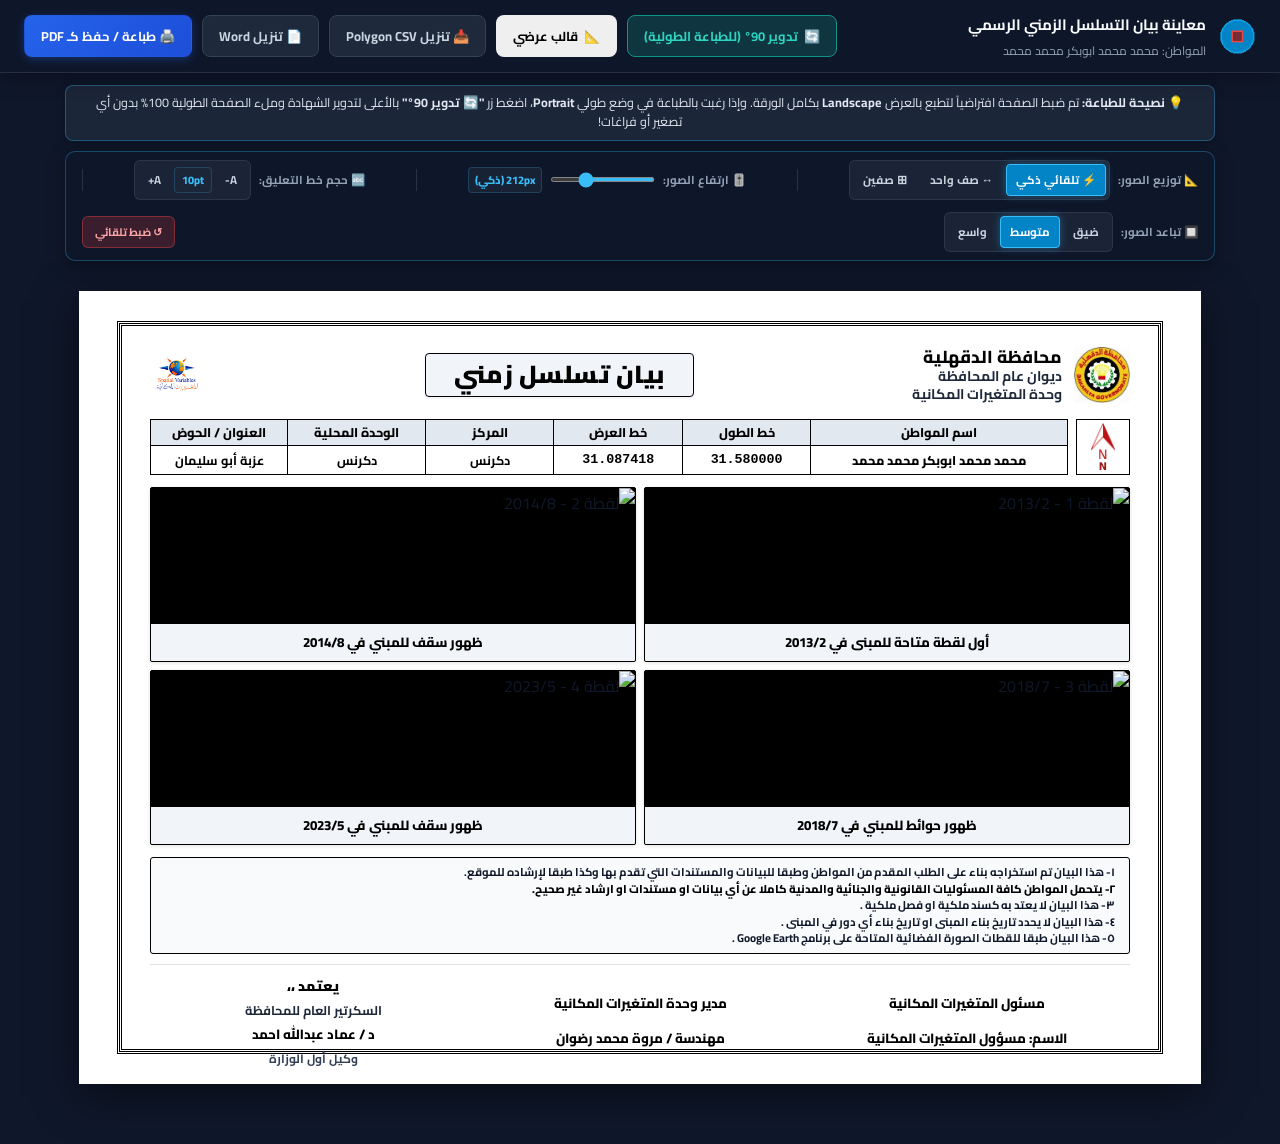
==== extension/preview/preview.html @ 95dfcfac "version 2 deployment" ====
<!DOCTYPE html>
<html lang="ar" dir="rtl">
<head>
  <meta charset="UTF-8">
  <meta name="viewport" content="width=device-width, initial-scale=1.0">
  <title>معاينة وطباعة بيان التسلسل الزمني - وحدة المتغيرات المكانية</title>
  <link rel="preconnect" href="https://fonts.googleapis.com">
  <link rel="preconnect" href="https://fonts.gstatic.com" crossorigin>
  <link href="https://fonts.googleapis.com/css2?family=Cairo:wght@400;600;700;800;900&display=swap" rel="stylesheet">
  <link rel="stylesheet" href="preview.css">
  
  <!-- Libraries for CSV & DOCX fallback -->
  <script src="../libs/docx.umd.js"></script>
  <script src="../libs/FileSaver.min.js"></script>
  <script src="../scripts/template_assets.js"></script>
  <script src="../scripts/geo_engine.js"></script>
  <script src="../scripts/docx_builder.js"></script>
</head>
<body class="preview-body">

  <!-- Floating Screen Toolbar (Hidden during print) -->
  <header class="preview-toolbar no-print">
    <div class="toolbar-brand">
      <img src="../icons/icon48.png" alt="Logo" class="toolbar-icon">
      <div class="toolbar-title-box">
        <h2>معاينة بيان التسلسل الزمني الرسمي</h2>
        <p id="citizen-name-badge">المواطن: جاري التحميل...</p>
      </div>
    </div>

    <div class="toolbar-actions">
      <!-- Rotate 90 deg for full portrait print -->
      <button id="btn-rotate-90" class="btn-tool btn-tool-accent" title="تدوير الورقة 90 درجة لملء الصفحة الطولية بالكامل A4">
        <span id="rotate-icon">🔄</span>
        <span id="rotate-label">تدوير 90° (للطباعة الطولية)</span>
      </button>

      <!-- Quick orientation toggle if needed -->
      <div class="toggle-orient-box">
        <button id="btn-toggle-orient" class="btn-tool" title="تبديل اتجاه القالب (عرضي / طولي)">
          <span id="orient-icon">📐</span>
          <span id="orient-label">قالب عرضي</span>
        </button>
      </div>

      <!-- Download CSV -->
      <button id="btn-download-csv" class="btn-tool btn-tool-secondary" title="تنزيل ملف الإحداثيات Polygon.csv">
        <span>📥 تنزيل Polygon CSV</span>
      </button>

      <!-- Download DOCX (bonus) -->
      <button id="btn-download-docx" class="btn-tool btn-tool-secondary" title="تحميل نسخة Word Docx">
        <span>📄 تنزيل Word</span>
      </button>

      <!-- Primary Print / Save as PDF Button -->
      <button id="btn-print-pdf" class="btn-tool btn-tool-primary" title="فتح نافذة الطباعة للحفظ كملف PDF رسمي">
        <span>🖨️ طباعة / حفظ كـ PDF</span>
      </button>
    </div>
  </header>

  <!-- Print Instruction Banner (Screen only) -->
  <div class="print-instruction-banner no-print">
    <span>💡 <strong>نصيحة للطباعة:</strong> تم ضبط الصفحة افتراضياً لتطبع بالعرض <strong>Landscape</strong> بكامل الورقة. وإذا رغبت بالطباعة في وضع طولي <strong>Portrait</strong>، اضغط زر <strong>"🔄 تدوير 90°"</strong> بالأعلى لتدوير الشهادة وملء الصفحة الطولية 100% بدون أي تصغير أو فراغات!</span>
  </div>

  <!-- Interactive Dynamic Tuning Bar (Screen only, hidden during print) -->
  <aside class="tuning-bar no-print" id="tuning-bar">
    <div class="tuning-section">
      <span class="tuning-title">📐 توزيع الصور:</span>
      <div class="tuning-btn-group">
        <button id="btn-layout-auto" class="btn-tune active" title="توزيع ذكي تلقائي حسب عدد الصور ومساحة الصفحة" type="button">⚡ تلقائي ذكي</button>
        <button id="btn-layout-1row" class="btn-tune" title="فرض الصور في صف أفقي واحد" type="button">↔️ صف واحد</button>
        <button id="btn-layout-2rows" class="btn-tune" title="توزيع الصور على صفين (2×2 أو 3×2)" type="button">⊞ صفين</button>
      </div>
    </div>

    <div class="tuning-divider"></div>

    <div class="tuning-section">
      <span class="tuning-title">🎚️ ارتفاع الصور:</span>
      <div class="tuning-slider-box">
        <input type="range" id="slider-card-height" min="100" max="260" step="5" value="160">
        <span id="label-card-height" class="tuning-val">160px</span>
      </div>
    </div>

    <div class="tuning-divider"></div>

    <div class="tuning-section">
      <span class="tuning-title">🔤 حجم خط التعليق:</span>
      <div class="tuning-btn-group">
        <button id="btn-font-down" class="btn-tune" title="تصغير خط التوصيف" type="button">A-</button>
        <span id="label-font-size" class="tuning-val">10pt</span>
        <button id="btn-font-up" class="btn-tune" title="تكبير خط التوصيف" type="button">A+</button>
      </div>
    </div>

    <div class="tuning-divider"></div>

    <div class="tuning-section">
      <span class="tuning-title">🔲 تباعد الصور:</span>
      <div class="tuning-btn-group">
        <button id="btn-gap-sm" class="btn-tune" title="تباعد ضيق (4px)" type="button">ضيق</button>
        <button id="btn-gap-md" class="btn-tune active" title="تباعد متوسط (8px)" type="button">متوسط</button>
        <button id="btn-gap-lg" class="btn-tune" title="تباعد واسع (12px)" type="button">واسع</button>
      </div>
    </div>

    <div class="tuning-actions">
      <button id="btn-reset-tuning" class="btn-tune-reset" title="إعادة الضبط للحسابات الجغرافية التلقائية" type="button">↺ ضبط تلقائي</button>
    </div>
  </aside>

  <!-- Sheet Container for Printable A4 Page -->
  <main class="preview-stage">
    <div id="print-sheet" class="a4-sheet landscape">
      <!-- Inner Double Border Frame -->
      <div class="sheet-frame">

        <!-- 1. Header (3 Columns: Right, Center, Left) -->
        <header class="cert-header">
          <!-- Right: Dakahlia Governorate Info & Logo -->
          <div class="header-col header-gov">
            <img id="img-dakahlia-logo" src="" alt="شعار محافظة الدقهلية" class="logo-dakahlia">
            <div class="gov-text">
              <p class="gov-line1">محافظة الدقهلية</p>
              <p class="gov-line2">ديوان عام المحافظة</p>
              <p class="gov-line3">وحدة المتغيرات المكانية</p>
            </div>
          </div>

          <!-- Center: Title Box -->
          <div class="header-col header-title">
            <div class="title-box">
              <h1>بيان تسلسل زمني</h1>
            </div>
          </div>

          <!-- Left: Spatial Variables Logo -->
          <div class="header-col header-spatial">
            <img id="img-spatial-logo" src="" alt="شعار المتغيرات المكانية" class="logo-spatial">
          </div>
        </header>

        <!-- 2. Citizen Survey Metadata Table & North Indicator (Directly above Satellite Images) -->
        <section class="cert-meta-section">
          <div class="meta-row-wrapper">
            <!-- North Arrow: Positioned on the right, directly above the earliest satellite image -->
            <div class="north-indicator-box" title="اتجاه الشمال الجغرافي للصور الفضائية">
              <img id="img-north-arrow" src="" alt="اتجاه الشمال N" class="img-north-arrow">
              <span class="north-caption">N</span>
            </div>

            <!-- Citizen Metadata Table -->
            <div class="table-meta-box">
              <table class="table-meta">
                <thead>
                  <tr>
                    <th style="width: 28%;">اسم المواطن</th>
                    <th style="width: 14%;">خط الطول</th>
                    <th style="width: 14%;">خط العرض</th>
                    <th style="width: 14%;">المركز</th>
                    <th style="width: 15%;">الوحدة المحلية</th>
                    <th style="width: 15%;">العنوان / الحوض</th>
                  </tr>
                </thead>
                <tbody>
                  <tr>
                    <td id="meta-name" class="td-bold" contenteditable="true" title="انقر لتعديل اسم المواطن مباشرة">—</td>
                    <td id="meta-lng" class="td-bold td-mono" contenteditable="true" title="انقر لتعديل خط الطول">—</td>
                    <td id="meta-lat" class="td-bold td-mono" contenteditable="true" title="انقر لتعديل خط العرض">—</td>
                    <td id="meta-center" contenteditable="true" title="انقر لتعديل المركز">—</td>
                    <td id="meta-village" contenteditable="true" title="انقر لتعديل الوحدة المحلية">—</td>
                    <td id="meta-address" contenteditable="true" title="انقر لتعديل العنوان / الحوض">—</td>
                  </tr>
                </tbody>
              </table>
            </div>
          </div>
        </section>

        <!-- 3. Satellite Images Gallery -->
        <section id="cert-gallery-section" class="cert-gallery-section">
          <!-- Dynamically populated from preview.js -->
        </section>

        <!-- 4. Official Legal Disclaimer Box -->
        <section class="cert-disclaimer-section">
          <div class="disclaimer-box">
            <p class="disclaimer-item">١- هذا البيان تم استخراجه بناء على الطلب المقدم من المواطن وطبقا للبيانات والمستندات التي تقدم بها وكذا طبقا لإرشاده للموقع.</p>
            <p class="disclaimer-item disclaimer-alert">٢- يتحمل المواطن كافة المسئوليات القانونية والجنائية والمدنية كاملا عن أي بيانات او مستندات او ارشاد غير صحيح.</p>
            <p class="disclaimer-item">٣- هذا البيان لا يعتد به كسند ملكية او فصل ملكية .</p>
            <p class="disclaimer-item">٤- هذا البيان لا يحدد تاريخ بناء المبنى او تاريخ بناء أي دور في المبنى .</p>
            <p class="disclaimer-item">٥- هذا البيان طبقا للقطات الصورة الفضائية المتاحة على برنامج Google Earth .</p>
          </div>
        </section>

        <!-- 5. Signatory Block (3 Columns) -->
        <footer class="cert-footer">
          <div class="sig-col sig-right">
            <p class="sig-title">مسئول المتغيرات المكانية</p>
            <p class="sig-space">&nbsp;</p>
            <p class="sig-name" id="sig-surveyor" contenteditable="true" title="انقر لتعديل الاسم">الاسم: ....................................</p>
          </div>

          <div class="sig-col sig-center">
            <p class="sig-title">مدير وحدة المتغيرات المكانية</p>
            <p class="sig-space">&nbsp;</p>
            <p class="sig-name" id="sig-director" contenteditable="true" title="انقر لتعديل الاسم">مهندسة / مروة محمد رضوان</p>
          </div>

          <div class="sig-col sig-left">
            <p class="sig-title sig-accent">يعتمد ،،</p>
            <p class="sig-subtitle">السكرتير العام للمحافظة</p>
            <p class="sig-name" id="sig-reviewer" contenteditable="true" title="انقر لتعديل الاسم">د / عماد عبدالله احمد</p>
            <p class="sig-rank">وكيل أول الوزارة</p>
          </div>
        </footer>

      </div> <!-- /sheet-frame -->
    </div> <!-- /a4-sheet -->
  </main>

  <script src="preview.js"></script>
</body>
</html>
---- extension/preview/preview.css ----
/* ==========================================================================
   Dakahlia Governorate Spatial Variables Certificate - Preview & Print CSS
   Strictly Single A4 Page (Landscape / Portrait)
   ========================================================================== */

:root {
  --primary-color: #0f172a;
  --accent-color: #2563eb;
  --border-dark: #000000;
  --border-light: #94a3b8;
  --bg-table-header: #e2e8f0;
  --bg-caption: #f1f5f9;
  --bg-disclaimer: #f8fafc;
  --font-main: 'Cairo', 'Arial', 'Tahoma', sans-serif;
}

* {
  box-sizing: border-box;
  margin: 0;
  padding: 0;
  -webkit-print-color-adjust: exact !important;
  print-color-adjust: exact !important;
}

body.preview-body {
  font-family: var(--font-main);
  background-color: #0f172a;
  color: #0f172a;
  min-height: 100vh;
  display: flex;
  flex-direction: column;
}

/* ==========================================================================
   1. FLOATING TOOLBAR (Screen Only - Hidden on Print)
   ========================================================================== */
.preview-toolbar {
  position: sticky;
  top: 0;
  left: 0;
  right: 0;
  z-index: 1000;
  background: rgba(15, 23, 42, 0.95);
  backdrop-filter: blur(12px);
  border-bottom: 1px solid rgba(255, 255, 255, 0.1);
  padding: 10px 24px;
  display: flex;
  align-items: center;
  justify-content: space-between;
  gap: 16px;
  box-shadow: 0 4px 20px rgba(0, 0, 0, 0.35);
}

.toolbar-brand {
  display: flex;
  align-items: center;
  gap: 12px;
}

.toolbar-icon {
  width: 38px;
  height: 38px;
}

.toolbar-title-box h2 {
  color: #f8fafc;
  font-size: 15px;
  font-weight: 700;
}

.toolbar-title-box p {
  color: #94a3b8;
  font-size: 12px;
}

.toolbar-actions {
  display: flex;
  align-items: center;
  gap: 10px;
}

.btn-tool {
  display: inline-flex;
  align-items: center;
  gap: 6px;
  padding: 8px 16px;
  border-radius: 8px;
  font-family: var(--font-main);
  font-size: 13px;
  font-weight: 700;
  cursor: pointer;
  transition: all 0.2s ease;
  border: 1px solid transparent;
}

.btn-tool-secondary {
  background: #1e293b;
  color: #cbd5e1;
  border-color: #334155;
}

.btn-tool-secondary:hover {
  background: #334155;
  color: #fff;
  border-color: #64748b;
}

.btn-tool-primary {
  background: linear-gradient(135deg, #2563eb, #1d4ed8);
  color: #ffffff;
  box-shadow: 0 2px 10px rgba(37, 99, 235, 0.35);
}

.btn-tool-primary:hover {
  background: linear-gradient(135deg, #1d4ed8, #1e40af);
  transform: translateY(-1px);
  box-shadow: 0 4px 14px rgba(37, 99, 235, 0.45);
}

.btn-tool-accent {
  background: rgba(13, 148, 136, 0.25);
  color: #2dd4bf;
  border-color: #0d9488;
}

.btn-tool-accent:hover {
  background: rgba(13, 148, 136, 0.45);
  color: #fff;
  border-color: #14b8a6;
}

.btn-tool-accent.active {
  background: linear-gradient(135deg, #0d9488, #0f766e);
  color: #ffffff;
  border-color: #2dd4bf;
  box-shadow: 0 0 12px rgba(45, 212, 191, 0.45);
}

.print-instruction-banner {
  width: 95%;
  max-width: 1150px;
  margin: 12px auto 0 auto;
  padding: 8px 16px;
  background: rgba(30, 41, 59, 0.9);
  border: 1px solid rgba(56, 189, 248, 0.35);
  border-radius: 8px;
  color: #e2e8f0;
  font-size: 12.5px;
  line-height: 1.5;
  text-align: center;
  box-shadow: 0 2px 10px rgba(0, 0, 0, 0.25);
}

/* Interactive Dynamic Tuning Toolbar */
.tuning-bar {
  width: 95%;
  max-width: 1150px;
  margin: 10px auto 0 auto;
  padding: 8px 16px;
  background: rgba(15, 23, 42, 0.92);
  backdrop-filter: blur(10px);
  border: 1px solid rgba(56, 189, 248, 0.3);
  border-radius: 10px;
  display: flex;
  align-items: center;
  justify-content: space-between;
  flex-wrap: wrap;
  gap: 12px;
  box-shadow: 0 4px 18px rgba(0, 0, 0, 0.35);
}

.tuning-section {
  display: flex;
  align-items: center;
  gap: 8px;
}

.tuning-title {
  font-size: 11.5px;
  font-weight: 700;
  color: #94a3b8;
  white-space: nowrap;
}

.tuning-btn-group {
  display: flex;
  align-items: center;
  gap: 3px;
  background: rgba(30, 41, 59, 0.8);
  padding: 3px;
  border-radius: 6px;
  border: 1px solid rgba(148, 163, 184, 0.15);
}

.btn-tune {
  background: transparent;
  border: 1px solid transparent;
  color: #cbd5e1;
  font-size: 11.5px;
  font-weight: 700;
  padding: 4px 9px;
  border-radius: 4px;
  cursor: pointer;
  transition: all 0.15s ease;
  font-family: inherit;
}

.btn-tune:hover {
  background: rgba(56, 189, 248, 0.15);
  color: #ffffff;
}

.btn-tune.active {
  background: #0284c7;
  color: #ffffff;
  border-color: #38bdf8;
  box-shadow: 0 0 8px rgba(56, 189, 248, 0.35);
}

.tuning-slider-box {
  display: flex;
  align-items: center;
  gap: 8px;
}

.tuning-slider-box input[type="range"] {
  width: 105px;
  height: 5px;
  cursor: pointer;
  accent-color: #38bdf8;
}

.tuning-val {
  font-size: 11px;
  font-weight: 800;
  color: #38bdf8;
  min-width: 38px;
  text-align: center;
  background: rgba(30, 41, 59, 0.7);
  padding: 2px 6px;
  border-radius: 4px;
  border: 1px solid rgba(56, 189, 248, 0.2);
}

.tuning-divider {
  width: 1px;
  height: 22px;
  background: rgba(148, 163, 184, 0.2);
}

.btn-tune-reset {
  background: rgba(239, 68, 68, 0.2);
  border: 1px solid rgba(239, 68, 68, 0.4);
  color: #fca5a5;
  font-size: 11px;
  font-weight: 700;
  padding: 5px 12px;
  border-radius: 6px;
  cursor: pointer;
  transition: all 0.15s ease;
  font-family: inherit;
}

.btn-tune-reset:hover {
  background: rgba(239, 68, 68, 0.4);
  color: #ffffff;
}

/* ==========================================================================
   2. STAGE & A4 SHEET CONTAINER
   ========================================================================== */
.preview-stage {
  flex: 1;
  padding: 30px 20px 60px;
  display: flex;
  justify-content: center;
  align-items: flex-start;
  overflow-x: auto;
}

/* Landscape: 297mm x 210mm */
.a4-sheet.landscape {
  width: 297mm;
  height: 210mm;
  max-height: 210mm;
  padding: 8mm 10mm;
  background: #ffffff;
  box-shadow: 0 10px 40px rgba(0, 0, 0, 0.5);
  position: relative;
  overflow: hidden;
}

/* Portrait: 210mm x 297mm */
.a4-sheet.portrait {
  width: 210mm;
  height: 297mm;
  max-height: 297mm;
  padding: 8mm 10mm;
  background: #ffffff;
  box-shadow: 0 10px 40px rgba(0, 0, 0, 0.5);
  position: relative;
  overflow: hidden;
}

/* Inner Double Border matching official certificate */
.sheet-frame {
  width: 100%;
  height: 100%;
  border: 3px double var(--border-dark);
  outline: 1px solid var(--border-dark);
  outline-offset: -5px;
  padding: 6mm 8mm;
  display: flex;
  flex-direction: column;
  justify-content: space-between;
}

/* ==========================================================================
   3. CERTIFICATE HEADER
   ========================================================================== */
.cert-header {
  display: flex;
  align-items: center;
  justify-content: space-between;
  gap: 16px;
  margin-bottom: 12px;
  padding-bottom: 4px;
}

.header-gov {
  flex: 0 0 auto;
  display: flex;
  align-items: center;
  gap: 12px;
}

.gov-text {
  text-align: right;
}

.gov-line1 {
  font-size: 13pt;
  font-weight: 800;
  color: #000;
  line-height: 1.25;
}

.gov-line2 {
  font-size: 10.5pt;
  font-weight: 700;
  color: #1e293b;
  line-height: 1.25;
}

.gov-line3 {
  font-size: 10.5pt;
  font-weight: 700;
  color: #1e293b;
  line-height: 1.25;
}

.logo-dakahlia {
  width: 56px;
  height: 56px;
  object-fit: contain;
}

.header-title {
  flex: 1;
  display: flex;
  justify-content: center;
  align-items: center;
  padding: 0 16px;
}

.header-title .title-box {
  background: var(--bg-caption);
  border: 1.5px solid var(--border-dark);
  border-radius: 4px;
  padding: 6px 28px;
  text-align: center;
  box-shadow: 0 1px 3px rgba(0,0,0,0.08);
  white-space: nowrap;
}

.title-box h1 {
  font-size: 18.5pt;
  font-weight: 900;
  color: #000;
  letter-spacing: 0.5px;
  margin: 0;
  line-height: 1.2;
}

.header-spatial {
  flex: 0 0 auto;
  display: flex;
  align-items: center;
  justify-content: flex-end;
}

.logo-spatial {
  width: 56px;
  height: 56px;
  object-fit: contain;
}

/* ==========================================================================
   4. CITIZEN SURVEY METADATA TABLE & NORTH ARROW
   ========================================================================== */
.cert-meta-section {
  width: 100%;
  margin-bottom: 10px;
}

.meta-row-wrapper {
  width: 100%;
  display: flex;
  align-items: stretch;
  gap: 8px;
}

/* North Direction Indicator: directly adjacent and above satellite images */
.north-indicator-box {
  flex: 0 0 54px;
  display: flex;
  flex-direction: column;
  align-items: center;
  justify-content: center;
  background: #ffffff;
  border: 1px solid var(--border-dark);
  padding: 3px 6px;
}

.img-north-arrow {
  width: 26px;
  height: 36px;
  object-fit: contain;
}

.north-caption {
  font-size: 8.5pt;
  font-weight: 800;
  color: #991b1b;
  line-height: 1;
  margin-top: 1px;
}

.table-meta-box {
  flex: 1;
}

.table-meta {
  width: 100%;
  height: 100%;
  border-collapse: collapse;
  table-layout: fixed;
  border: 1px solid var(--border-dark);
}

.table-meta th,
.table-meta td {
  border: 1px solid var(--border-dark);
  text-align: center;
  padding: 5px 6px;
  font-size: 9.5pt;
  line-height: 1.2;
}

.table-meta thead th {
  background-color: var(--bg-table-header);
  font-weight: 800;
  color: #000;
}

.table-meta tbody td {
  font-weight: 700;
  color: #000;
  background-color: #fff;
}

.td-bold {
  font-weight: 800 !important;
}

.td-mono {
  font-family: 'Consolas', 'Courier New', monospace;
  font-size: 10pt !important;
  direction: ltr;
}

/* ==========================================================================
   5. SATELLITE IMAGES GALLERY
   ========================================================================== */
.cert-gallery-section {
  width: 100%;
  flex: 1;
  display: flex;
  align-items: center;
  justify-content: center;
  margin-bottom: 10px;
  padding: 2px 0;
}

/* Gallery Rules with Dynamic User Variables */
:root {
  --gallery-gap: 8px;
  --gallery-card-height: auto;
  --caption-font-size: 10pt;
}

.gallery-row {
  width: 100%;
  display: flex;
  flex-direction: row; /* Right to left in RTL */
  align-items: stretch;
  justify-content: space-between;
  gap: var(--gallery-gap, 8px) !important;
  height: 100%;
}

.shot-card {
  display: flex;
  flex-direction: column;
  border: 1.5px solid var(--border-dark);
  border-radius: 2px;
  overflow: hidden;
  background: #000;
  box-shadow: 0 1px 4px rgba(0,0,0,0.12);
  min-height: 0;
  transition: height 0.15s ease, font-size 0.15s ease;
}

.shot-img-box {
  flex: 1;
  min-height: 0;
  display: flex;
  align-items: center;
  justify-content: center;
  background: #000;
  overflow: hidden;
}

.shot-img-box img {
  width: 100%;
  height: 100%;
  object-fit: cover;
  display: block;
}

.shot-caption-box {
  background-color: var(--bg-caption);
  border-top: 1.5px solid var(--border-dark);
  padding: 5px 8px;
  text-align: center;
  min-height: 38px;
  display: flex;
  align-items: center;
  justify-content: center;
}

.shot-caption-text {
  font-size: var(--caption-font-size, 10pt) !important;
  font-weight: 800;
  color: #000;
  white-space: normal !important;
  overflow: visible !important;
  text-overflow: clip !important;
  line-height: 1.35;
  word-break: break-word;
  width: 100%;
  margin: 0;
  outline: none;
}

.shot-caption-text[contenteditable="true"]:hover {
  background: rgba(56, 189, 248, 0.15);
  cursor: text;
  border-radius: 2px;
}

/* 2x2 Grid for 4 images (2 on top, 2 on bottom) */
.gallery-grid-4 {
  width: 100%;
  height: 100%;
  flex: 1;
  display: grid;
  grid-template-columns: repeat(2, 1fr);
  grid-template-rows: repeat(2, 1fr);
  gap: var(--gallery-gap, 8px) !important;
}

.gallery-grid-4 .shot-card {
  height: var(--gallery-card-height, 100%);
  min-height: 100px;
  max-height: 175px;
}

/* 2x3 Grid for 6 images (3 columns x 2 rows) */
.gallery-grid-6 {
  width: 100%;
  height: 100%;
  flex: 1;
  display: grid;
  grid-template-columns: repeat(3, 1fr);
  grid-template-rows: repeat(2, 1fr);
  gap: var(--gallery-gap, 6px) !important;
}

.gallery-grid-6 .shot-card {
  height: var(--gallery-card-height, 100%);
  min-height: 95px;
  max-height: 155px;
}

/* 5 Images on 2 Rows (3 on top, 2 on bottom) */
.gallery-grid-5-2rows {
  width: 100%;
  height: 100%;
  flex: 1;
  display: flex;
  flex-direction: column;
  gap: var(--gallery-gap, 8px) !important;
}

.gallery-grid-5-2rows .grid-row-top {
  display: grid;
  grid-template-columns: repeat(3, 1fr);
  gap: var(--gallery-gap, 8px) !important;
  flex: 1;
}

.gallery-grid-5-2rows .grid-row-bottom {
  display: grid;
  grid-template-columns: repeat(2, 1fr);
  gap: var(--gallery-gap, 8px) !important;
  width: 70%;
  margin: 0 auto;
  flex: 1;
}

/* Dynamic Widths and Heights for Horizontal Row */
.count-2 .shot-card { width: 49.3%; height: var(--gallery-card-height, 235px); }
.count-3 .shot-card { width: 32.5%; height: var(--gallery-card-height, 215px); }
.count-4 .shot-card { width: 23.8%; height: var(--gallery-card-height, 195px); }
.count-5 .shot-card { width: 19.3%; height: var(--gallery-card-height, 185px); }
.count-6 .shot-card { width: 15.8%; height: var(--gallery-card-height, 165px); }

/* ==========================================================================
   6. OFFICIAL LEGAL DISCLAIMER BOX
   ========================================================================== */
.cert-disclaimer-section {
  width: 100%;
  margin-bottom: 10px;
}

.disclaimer-box {
  background-color: var(--bg-disclaimer);
  border: 1px solid var(--border-dark);
  border-radius: 3px;
  padding: 6px 14px;
  text-align: right;
}

.disclaimer-item {
  font-size: 8.5pt;
  font-weight: 700;
  color: #0f172a;
  line-height: 1.45;
  text-align: right;
  direction: rtl;
}

.disclaimer-alert {
  font-weight: 800;
  color: #000;
}

/* ==========================================================================
   7. SIGNATORY BLOCK
   ========================================================================== */
.cert-footer {
  width: 100%;
  display: grid;
  grid-template-columns: repeat(3, 1fr);
  align-items: center;
  padding-top: 8px;
  border-top: 1px solid rgba(0, 0, 0, 0.12);
}

.sig-col {
  text-align: center;
}

.sig-title {
  font-size: 10pt;
  font-weight: 800;
  color: #000;
}

.sig-accent {
  font-size: 10.5pt;
  font-weight: 900;
}

.sig-subtitle {
  font-size: 9.5pt;
  font-weight: 700;
  color: #1e293b;
}

.sig-space {
  height: 10px;
}

.sig-name {
  font-size: 10pt;
  font-weight: 800;
  color: #000;
}

.sig-rank {
  font-size: 9pt;
  font-weight: 700;
  color: #334155;
}

/* ==========================================================================
   8. PRINT RULES (@media print) & ROTATION SUPPORT
   ========================================================================== */
@media print {
  .no-print {
    display: none !important;
  }

  html, body.preview-body {
    background: #ffffff !important;
    padding: 0 !important;
    margin: 0 !important;
    -webkit-print-color-adjust: exact !important;
    print-color-adjust: exact !important;
  }

  .preview-stage {
    padding: 0 !important;
    margin: 0 !important;
    display: block !important;
  }

  .a4-sheet {
    box-shadow: none !important;
    margin: 0 !important;
    page-break-after: avoid !important;
    page-break-inside: avoid !important;
  }

  .a4-sheet.landscape {
    width: 297mm !important;
    height: 210mm !important;
    max-height: 210mm !important;
    padding: 6mm 8mm !important;
  }

  .a4-sheet.portrait {
    width: 210mm !important;
    height: 297mm !important;
    max-height: 297mm !important;
    padding: 6mm 8mm !important;
  }

  .sheet-frame {
    height: 100% !important;
  }

  /* 90-Degree Rotation for Edge-to-Edge Portrait Printing */
  body.mode-rotate-90 {
    width: 210mm !important;
    height: 297mm !important;
    overflow: hidden !important;
  }

  body.mode-rotate-90 .preview-stage {
    width: 210mm !important;
    height: 297mm !important;
    padding: 0 !important;
    margin: 0 !important;
    position: relative !important;
  }

  body.mode-rotate-90 .a4-sheet.landscape {
    width: 297mm !important;
    height: 210mm !important;
    position: absolute !important;
    top: 0 !important;
    left: 0 !important;
    transform-origin: top left !important;
    transform: rotate(90deg) translateY(-210mm) !important;
    margin: 0 !important;
  }
}

/* Screen Mode for 90-Degree Rotation */
body.mode-rotate-90 .preview-stage {
  min-height: 320mm;
  padding: 50px 20px 80px;
  display: flex;
  justify-content: center;
  align-items: center;
}

body.mode-rotate-90 .a4-sheet.landscape {
  transform-origin: center center;
  transform: rotate(90deg);
  box-shadow: 0 12px 40px rgba(0, 0, 0, 0.55);
}

/* Default Page Orientation for Chrome Print (Standard Landscape) */
@page {
  size: A4 landscape;
  margin: 0;
}
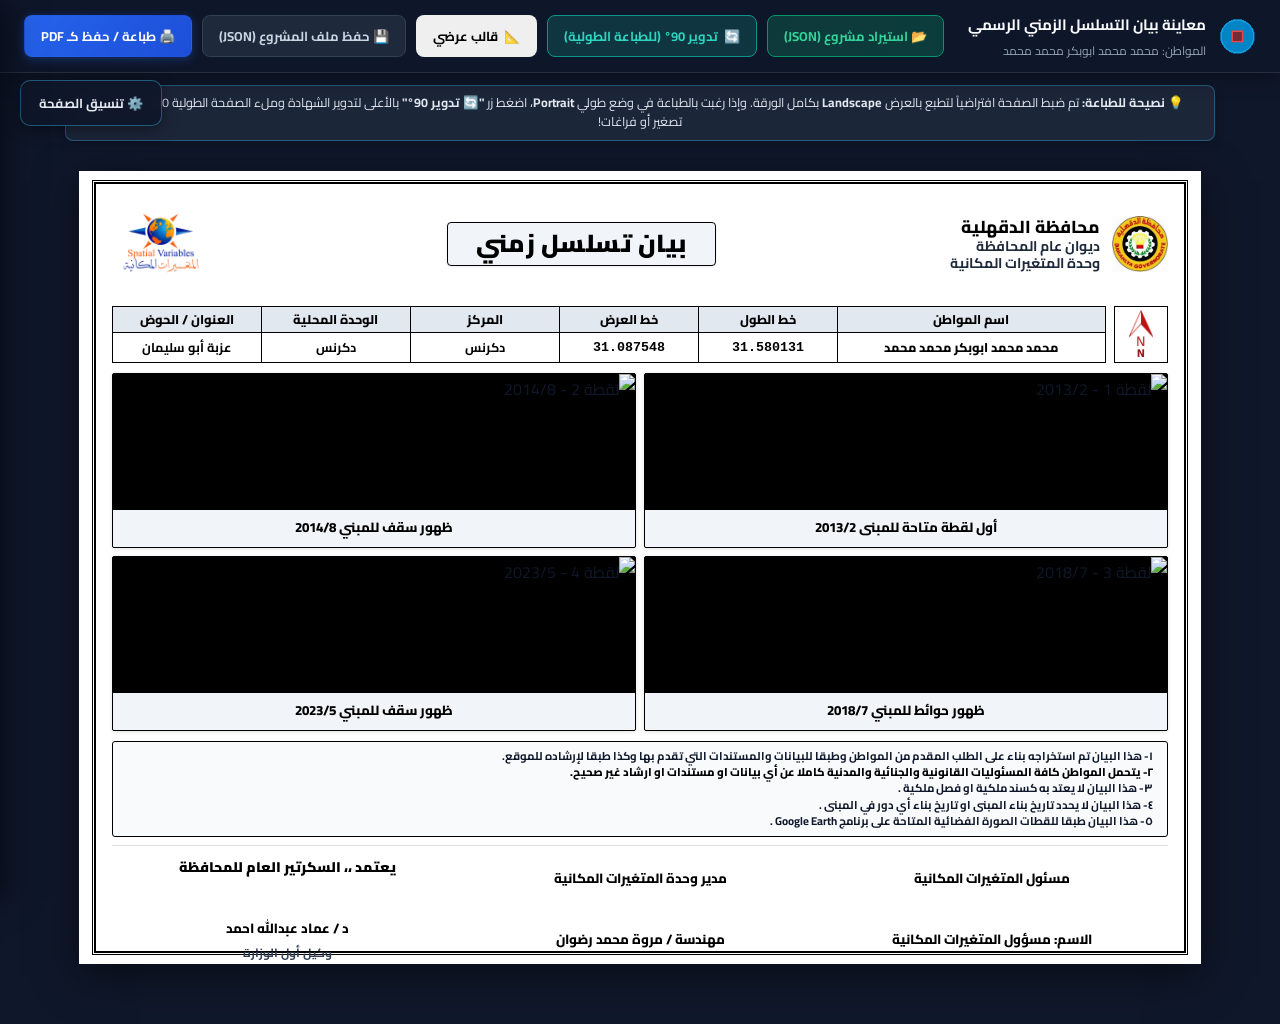
==== commit c21d6b74: "V3 done" ====
--- a/extension/preview/preview.html
+++ b/extension/preview/preview.html
@@ -9,7 +9,9 @@
   <link href="https://fonts.googleapis.com/css2?family=Cairo:wght@400;600;700;800;900&display=swap" rel="stylesheet">
   <link rel="stylesheet" href="preview.css">
   
-  <!-- Libraries for CSV & DOCX fallback -->
+  <!-- Libraries for CSV, DOCX & PDF import/export -->
+  <script src="../libs/jszip.min.js"></script>
+  <script src="../libs/pdf.min.js"></script>
   <script src="../libs/docx.umd.js"></script>
   <script src="../libs/FileSaver.min.js"></script>
   <script src="../scripts/template_assets.js"></script>
@@ -29,6 +31,12 @@
     </div>
 
     <div class="toolbar-actions">
+      <!-- Import Previous Project / Certificate (JSON / DOCX / PDF) -->
+      <button id="btn-import-cert" class="btn-tool btn-tool-import" title="استيراد ملف مشروع سابق (JSON) بكافة بياناته وصوره للتعديل الفوري">
+        <span>📂 استيراد مشروع (JSON)</span>
+      </button>
+      <input type="file" id="input-import-cert" accept=".json,.certi,.docx,.pdf" style="display: none;">
+
       <!-- Rotate 90 deg for full portrait print -->
       <button id="btn-rotate-90" class="btn-tool btn-tool-accent" title="تدوير الورقة 90 درجة لملء الصفحة الطولية بالكامل A4">
         <span id="rotate-icon">🔄</span>
@@ -43,14 +51,9 @@
         </button>
       </div>
 
-      <!-- Download CSV -->
-      <button id="btn-download-csv" class="btn-tool btn-tool-secondary" title="تنزيل ملف الإحداثيات Polygon.csv">
-        <span>📥 تنزيل Polygon CSV</span>
-      </button>
-
-      <!-- Download DOCX (bonus) -->
-      <button id="btn-download-docx" class="btn-tool btn-tool-secondary" title="تحميل نسخة Word Docx">
-        <span>📄 تنزيل Word</span>
+      <!-- Save Project File (JSON) -->
+      <button id="btn-save-cert-draft" class="btn-tool btn-tool-secondary" title="حفظ وتنزيل كامل بيانات المشروع والصور كملف JSON باسم المواطن والمركز">
+        <span>💾 حفظ ملف المشروع (JSON)</span>
       </button>
 
       <!-- Primary Print / Save as PDF Button -->
@@ -65,53 +68,139 @@
     <span>💡 <strong>نصيحة للطباعة:</strong> تم ضبط الصفحة افتراضياً لتطبع بالعرض <strong>Landscape</strong> بكامل الورقة. وإذا رغبت بالطباعة في وضع طولي <strong>Portrait</strong>، اضغط زر <strong>"🔄 تدوير 90°"</strong> بالأعلى لتدوير الشهادة وملء الصفحة الطولية 100% بدون أي تصغير أو فراغات!</span>
   </div>
 
-  <!-- Interactive Dynamic Tuning Bar (Screen only, hidden during print) -->
-  <aside class="tuning-bar no-print" id="tuning-bar">
-    <div class="tuning-section">
-      <span class="tuning-title">📐 توزيع الصور:</span>
-      <div class="tuning-btn-group">
-        <button id="btn-layout-auto" class="btn-tune active" title="توزيع ذكي تلقائي حسب عدد الصور ومساحة الصفحة" type="button">⚡ تلقائي ذكي</button>
-        <button id="btn-layout-1row" class="btn-tune" title="فرض الصور في صف أفقي واحد" type="button">↔️ صف واحد</button>
-        <button id="btn-layout-2rows" class="btn-tune" title="توزيع الصور على صفين (2×2 أو 3×2)" type="button">⊞ صفين</button>
-      </div>
-    </div>
-
-    <div class="tuning-divider"></div>
-
-    <div class="tuning-section">
-      <span class="tuning-title">🎚️ ارتفاع الصور:</span>
-      <div class="tuning-slider-box">
-        <input type="range" id="slider-card-height" min="100" max="260" step="5" value="160">
-        <span id="label-card-height" class="tuning-val">160px</span>
-      </div>
-    </div>
-
-    <div class="tuning-divider"></div>
-
-    <div class="tuning-section">
-      <span class="tuning-title">🔤 حجم خط التعليق:</span>
-      <div class="tuning-btn-group">
-        <button id="btn-font-down" class="btn-tune" title="تصغير خط التوصيف" type="button">A-</button>
-        <span id="label-font-size" class="tuning-val">10pt</span>
-        <button id="btn-font-up" class="btn-tune" title="تكبير خط التوصيف" type="button">A+</button>
-      </div>
-    </div>
-
-    <div class="tuning-divider"></div>
-
-    <div class="tuning-section">
-      <span class="tuning-title">🔲 تباعد الصور:</span>
-      <div class="tuning-btn-group">
-        <button id="btn-gap-sm" class="btn-tune" title="تباعد ضيق (4px)" type="button">ضيق</button>
-        <button id="btn-gap-md" class="btn-tune active" title="تباعد متوسط (8px)" type="button">متوسط</button>
-        <button id="btn-gap-lg" class="btn-tune" title="تباعد واسع (12px)" type="button">واسع</button>
-      </div>
-    </div>
-
-    <div class="tuning-actions">
-      <button id="btn-reset-tuning" class="btn-tune-reset" title="إعادة الضبط للحسابات الجغرافية التلقائية" type="button">↺ ضبط تلقائي</button>
+  <!-- Layout Editor Toggle Button (floating, hidden during print) -->
+  <button id="btn-toggle-editor" class="editor-toggle-btn no-print" title="فتح/إغلاق لوحة تنسيق الصفحة">
+    ⚙️ تنسيق الصفحة
+  </button>
+
+  <!-- Layout Editor Side Drawer (hidden during print) -->
+  <aside id="layout-editor" class="layout-editor no-print">
+    <div class="editor-header">
+      <h3>⚙️ تنسيق الصفحة</h3>
+      <button id="btn-close-editor" class="editor-close-btn" title="إغلاق" type="button">✕</button>
+    </div>
+
+    <!-- Section 1: Image Grid Layout -->
+    <div class="editor-section">
+      <h4 class="editor-section-title">📐 شبكة الصور</h4>
+      <div class="grid-layout-options" id="grid-layout-options">
+        <button class="grid-opt active" data-layout="auto" title="توزيع ذكي تلقائي" type="button">
+          <span class="grid-icon">⚡</span><span>تلقائي</span>
+        </button>
+        <button class="grid-opt" data-layout="1row" title="صف واحد" type="button">
+          <span class="grid-icon">▬</span><span>صف واحد</span>
+        </button>
+        <button class="grid-opt" data-layout="2rows" title="صفين" type="button">
+          <span class="grid-icon">⊞</span><span>صفين</span>
+        </button>
+      </div>
+    </div>
+
+    <!-- Section 2: Section Sizes & Spacing -->
+    <div class="editor-section">
+      <h4 class="editor-section-title">📏 أحجام ومسافات الأقسام</h4>
+
+      <div class="editor-control">
+        <label>ارتفاع الصور</label>
+        <div class="slider-row">
+          <input type="range" id="ed-img-height" min="50" max="450" step="5" value="160">
+          <span id="ed-img-height-val" class="slider-val">160px</span>
+        </div>
+      </div>
+
+      <div class="editor-control">
+        <label>المسافات بين الأقسام</label>
+        <div class="slider-row">
+          <input type="range" id="ed-section-spacing" min="0" max="35" step="1" value="8">
+          <span id="ed-section-spacing-val" class="slider-val">8px</span>
+        </div>
+      </div>
+
+      <div class="editor-control">
+        <label>المسافات بين الصور</label>
+        <div class="slider-row">
+          <input type="range" id="ed-section-gap" min="0" max="40" step="1" value="8">
+          <span id="ed-section-gap-val" class="slider-val">8px</span>
+        </div>
+      </div>
+
+      <div class="editor-control">
+        <label>حجم خط التعليق</label>
+        <div class="slider-row">
+          <input type="range" id="ed-caption-font" min="7" max="16" step="0.5" value="10">
+          <span id="ed-caption-font-val" class="slider-val">10pt</span>
+        </div>
+      </div>
+    </div>
+
+    <!-- Section 3: Logo Sizes -->
+    <div class="editor-section">
+      <h4 class="editor-section-title">🏛️ حجم اللوجوهات</h4>
+
+      <div class="editor-control">
+        <label>لوجو المتغيرات (يسار)</label>
+        <div class="slider-row">
+          <input type="range" id="ed-logo-spatial" min="40" max="115" step="2" value="100">
+          <span id="ed-logo-spatial-val" class="slider-val">100px</span>
+        </div>
+      </div>
+
+      <div class="editor-control">
+        <label>شعار المحافظة (يمين)</label>
+        <div class="slider-row">
+          <input type="range" id="ed-logo-gov" min="40" max="130" step="2" value="56">
+          <span id="ed-logo-gov-val" class="slider-val">56px</span>
+        </div>
+      </div>
+    </div>
+
+    <!-- Section 4: Image Fit -->
+    <div class="editor-section">
+      <h4 class="editor-section-title">🖼️ احتواء الصورة</h4>
+      <div class="fit-toggle-group" id="fit-toggle-group">
+        <button class="fit-opt" data-fit="contain" title="الصورة كاملة بدون قص" type="button">Contain</button>
+        <button class="fit-opt active" data-fit="cover" title="ملء البرواز بالكامل" type="button">Cover</button>
+      </div>
+    </div>
+
+    <!-- Section 5: Fit to Page -->
+    <div class="editor-section">
+      <button id="btn-fit-page" class="editor-action-btn" title="ضبط تلقائي لملاءمة A4 بالضبط" type="button">
+        🎯 ملاءمة تلقائية للصفحة
+      </button>
+    </div>
+
+    <!-- Actions -->
+    <div class="editor-actions">
+      <button id="btn-save-preset" class="editor-save-btn" title="حفظ التنسيق الحالي كقالب افتراضي" type="button">
+        ⭐ حفظ كقالب افتراضي
+      </button>
+      <button id="btn-reset-layout" class="editor-reset-btn" title="إعادة الضبط للقيم الأصلية" type="button">
+        ↺ إعادة الضبط
+      </button>
     </div>
   </aside>
+
+  <!-- Floating Text Formatting Toolbar (Screen only - Hidden on Print) -->
+  <div id="text-format-toolbar" class="text-format-toolbar no-print" style="display: none;">
+    <div class="text-toolbar-inner">
+      <span class="tb-title">تنسيق الخط:</span>
+      <button type="button" id="btn-text-size-inc" class="btn-tb" title="تكبير الخط (+)">
+        <span>A+</span>
+      </button>
+      <button type="button" id="btn-text-size-dec" class="btn-tb" title="تصغير الخط (-)">
+        <span>A-</span>
+      </button>
+      <span id="text-size-badge" class="tb-badge">10pt</span>
+      <div class="tb-sep"></div>
+      <button type="button" id="btn-text-bold" class="btn-tb" title="تغميق الخط (Bold)">
+        <strong>B</strong>
+      </button>
+      <button type="button" id="btn-text-reset" class="btn-tb btn-tb-reset" title="استعادة الخط الافتراضي">
+        <span>↺</span>
+      </button>
+    </div>
+  </div>
 
   <!-- Sheet Container for Printable A4 Page -->
   <main class="preview-stage">
@@ -125,16 +214,16 @@
           <div class="header-col header-gov">
             <img id="img-dakahlia-logo" src="" alt="شعار محافظة الدقهلية" class="logo-dakahlia">
             <div class="gov-text">
-              <p class="gov-line1">محافظة الدقهلية</p>
-              <p class="gov-line2">ديوان عام المحافظة</p>
-              <p class="gov-line3">وحدة المتغيرات المكانية</p>
+              <p class="gov-line1" contenteditable="true" title="انقر لتعديل النص">محافظة الدقهلية</p>
+              <p class="gov-line2" contenteditable="true" title="انقر لتعديل النص">ديوان عام المحافظة</p>
+              <p class="gov-line3" contenteditable="true" title="انقر لتعديل النص">وحدة المتغيرات المكانية</p>
             </div>
           </div>
 
           <!-- Center: Title Box -->
           <div class="header-col header-title">
             <div class="title-box">
-              <h1>بيان تسلسل زمني</h1>
+              <h1 contenteditable="true" title="انقر لتعديل العنوان">بيان تسلسل زمني</h1>
             </div>
           </div>
 
@@ -158,12 +247,12 @@
               <table class="table-meta">
                 <thead>
                   <tr>
-                    <th style="width: 28%;">اسم المواطن</th>
-                    <th style="width: 14%;">خط الطول</th>
-                    <th style="width: 14%;">خط العرض</th>
-                    <th style="width: 14%;">المركز</th>
-                    <th style="width: 15%;">الوحدة المحلية</th>
-                    <th style="width: 15%;">العنوان / الحوض</th>
+                    <th style="width: 27%;" contenteditable="true" title="انقر لتعديل اسم العمود">اسم المواطن</th>
+                    <th style="width: 14%;" contenteditable="true" title="انقر لتعديل اسم العمود">خط الطول</th>
+                    <th style="width: 14%;" contenteditable="true" title="انقر لتعديل اسم العمود">خط العرض</th>
+                    <th style="width: 15%;" contenteditable="true" title="انقر لتعديل اسم العمود">المركز</th>
+                    <th style="width: 15%;" contenteditable="true" title="انقر لتعديل اسم العمود">الوحدة المحلية</th>
+                    <th style="width: 15%;" contenteditable="true" title="انقر لتعديل اسم العمود">العنوان / الحوض</th>
                   </tr>
                 </thead>
                 <tbody>
@@ -189,33 +278,33 @@
         <!-- 4. Official Legal Disclaimer Box -->
         <section class="cert-disclaimer-section">
           <div class="disclaimer-box">
-            <p class="disclaimer-item">١- هذا البيان تم استخراجه بناء على الطلب المقدم من المواطن وطبقا للبيانات والمستندات التي تقدم بها وكذا طبقا لإرشاده للموقع.</p>
-            <p class="disclaimer-item disclaimer-alert">٢- يتحمل المواطن كافة المسئوليات القانونية والجنائية والمدنية كاملا عن أي بيانات او مستندات او ارشاد غير صحيح.</p>
-            <p class="disclaimer-item">٣- هذا البيان لا يعتد به كسند ملكية او فصل ملكية .</p>
-            <p class="disclaimer-item">٤- هذا البيان لا يحدد تاريخ بناء المبنى او تاريخ بناء أي دور في المبنى .</p>
-            <p class="disclaimer-item">٥- هذا البيان طبقا للقطات الصورة الفضائية المتاحة على برنامج Google Earth .</p>
+            <p class="disclaimer-item" contenteditable="true" title="انقر لتعديل بند الإقرار">١- هذا البيان تم استخراجه بناء على الطلب المقدم من المواطن وطبقا للبيانات والمستندات التي تقدم بها وكذا طبقا لإرشاده للموقع.</p>
+            <p class="disclaimer-item disclaimer-alert" contenteditable="true" title="انقر لتعديل بند الإقرار">٢- يتحمل المواطن كافة المسئوليات القانونية والجنائية والمدنية كاملا عن أي بيانات او مستندات او ارشاد غير صحيح.</p>
+            <p class="disclaimer-item" contenteditable="true" title="انقر لتعديل بند الإقرار">٣- هذا البيان لا يعتد به كسند ملكية او فصل ملكية .</p>
+            <p class="disclaimer-item" contenteditable="true" title="انقر لتعديل بند الإقرار">٤- هذا البيان لا يحدد تاريخ بناء المبنى او تاريخ بناء أي دور في المبنى .</p>
+            <p class="disclaimer-item" contenteditable="true" title="انقر لتعديل بند الإقرار">٥- هذا البيان طبقا للقطات الصورة الفضائية المتاحة على برنامج Google Earth .</p>
           </div>
         </section>
 
         <!-- 5. Signatory Block (3 Columns) -->
         <footer class="cert-footer">
           <div class="sig-col sig-right">
-            <p class="sig-title">مسئول المتغيرات المكانية</p>
-            <p class="sig-space">&nbsp;</p>
+            <p class="sig-title" contenteditable="true" title="انقر لتعديل المسمى الوظيفي">مسئول المتغيرات المكانية</p>
+            <div class="sig-space" contenteditable="true" title="مساحة الإمضاء والتوقيع">&nbsp;</div>
             <p class="sig-name" id="sig-surveyor" contenteditable="true" title="انقر لتعديل الاسم">الاسم: ....................................</p>
           </div>
 
           <div class="sig-col sig-center">
-            <p class="sig-title">مدير وحدة المتغيرات المكانية</p>
-            <p class="sig-space">&nbsp;</p>
+            <p class="sig-title" contenteditable="true" title="انقر لتعديل المسمى الوظيفي">مدير وحدة المتغيرات المكانية</p>
+            <div class="sig-space" contenteditable="true" title="مساحة الإمضاء والتوقيع">&nbsp;</div>
             <p class="sig-name" id="sig-director" contenteditable="true" title="انقر لتعديل الاسم">مهندسة / مروة محمد رضوان</p>
           </div>
 
           <div class="sig-col sig-left">
-            <p class="sig-title sig-accent">يعتمد ،،</p>
-            <p class="sig-subtitle">السكرتير العام للمحافظة</p>
+            <p class="sig-title sig-accent" contenteditable="true" title="انقر لتعديل الاعتماد">يعتمد ،، السكرتير العام للمحافظة</p>
+            <div class="sig-space" contenteditable="true" title="مساحة الإمضاء والتوقيع">&nbsp;</div>
             <p class="sig-name" id="sig-reviewer" contenteditable="true" title="انقر لتعديل الاسم">د / عماد عبدالله احمد</p>
-            <p class="sig-rank">وكيل أول الوزارة</p>
+            <p class="sig-rank" contenteditable="true" title="انقر لتعديل الدرجة الوظيفية">وكيل أول الوزارة</p>
           </div>
         </footer>
 
--- a/extension/preview/preview.css
+++ b/extension/preview/preview.css
@@ -1,6 +1,7 @@
 /* ==========================================================================
    Dakahlia Governorate Spatial Variables Certificate - Preview & Print CSS
    Strictly Single A4 Page (Landscape / Portrait)
+   v3 — Visual Layout Editor System
    ========================================================================== */
 
 :root {
@@ -12,6 +13,16 @@
   --bg-caption: #f1f5f9;
   --bg-disclaimer: #f8fafc;
   --font-main: 'Cairo', 'Arial', 'Tahoma', sans-serif;
+
+  /* Editor-controlled variables */
+  --gallery-gap: 8px;
+  --gallery-card-height: auto;
+  --caption-font-size: 10pt;
+  --logo-spatial-size: 100px;
+  --logo-gov-size: 56px;
+  --north-arrow-size: 36px;
+  --img-object-fit: cover;
+  --section-spacing: 8px;
 }
 
 * {
@@ -136,6 +147,20 @@
   box-shadow: 0 0 12px rgba(45, 212, 191, 0.45);
 }
 
+.btn-tool-import {
+  background: linear-gradient(135deg, rgba(16, 185, 129, 0.22), rgba(5, 150, 105, 0.3));
+  color: #34d399;
+  border-color: #059669;
+}
+
+.btn-tool-import:hover {
+  background: linear-gradient(135deg, #10b981, #059669);
+  color: #ffffff;
+  border-color: #34d399;
+  transform: translateY(-1px);
+  box-shadow: 0 4px 14px rgba(16, 185, 129, 0.4);
+}
+
 .print-instruction-banner {
   width: 95%;
   max-width: 1150px;
@@ -151,123 +176,393 @@
   box-shadow: 0 2px 10px rgba(0, 0, 0, 0.25);
 }
 
-/* Interactive Dynamic Tuning Toolbar */
-.tuning-bar {
-  width: 95%;
-  max-width: 1150px;
-  margin: 10px auto 0 auto;
-  padding: 8px 16px;
-  background: rgba(15, 23, 42, 0.92);
-  backdrop-filter: blur(10px);
-  border: 1px solid rgba(56, 189, 248, 0.3);
+/* ==========================================================================
+   2. VISUAL LAYOUT EDITOR DRAWER (v3)
+   ========================================================================== */
+
+/* Toggle Button */
+.editor-toggle-btn {
+  position: fixed;
+  top: 80px;
+  left: 20px;
+  z-index: 1100;
+  background: rgba(15, 23, 42, 0.95);
+  backdrop-filter: blur(12px);
+  color: #e2e8f0;
+  border: 1px solid rgba(56, 189, 248, 0.4);
+  padding: 10px 18px;
   border-radius: 10px;
+  font-family: var(--font-main);
+  font-size: 13px;
+  font-weight: 700;
+  cursor: pointer;
+  transition: all 0.25s ease;
+  box-shadow: 0 4px 16px rgba(0, 0, 0, 0.4);
+}
+
+.editor-toggle-btn:hover {
+  background: rgba(30, 41, 59, 0.98);
+  border-color: #38bdf8;
+  box-shadow: 0 6px 20px rgba(56, 189, 248, 0.25);
+  transform: translateY(-1px);
+}
+
+.editor-toggle-btn.active {
+  background: linear-gradient(135deg, #0284c7, #0369a1);
+  color: #fff;
+  border-color: #38bdf8;
+  box-shadow: 0 0 16px rgba(56, 189, 248, 0.4);
+}
+
+/* Editor Drawer */
+.layout-editor {
+  position: fixed;
+  top: 0;
+  left: 0;
+  width: 300px;
+  height: 100vh;
+  z-index: 1200;
+  background: rgba(15, 23, 42, 0.97);
+  backdrop-filter: blur(16px);
+  border-right: 1px solid rgba(56, 189, 248, 0.25);
+  overflow-y: auto;
+  padding: 0;
+  transform: translateX(-100%);
+  transition: transform 0.3s cubic-bezier(0.4, 0, 0.2, 1);
+  box-shadow: 6px 0 30px rgba(0, 0, 0, 0.5);
+  scrollbar-width: thin;
+  scrollbar-color: #334155 transparent;
+}
+
+.layout-editor.open {
+  transform: translateX(0);
+}
+
+.layout-editor::-webkit-scrollbar {
+  width: 5px;
+}
+
+.layout-editor::-webkit-scrollbar-track {
+  background: transparent;
+}
+
+.layout-editor::-webkit-scrollbar-thumb {
+  background: #334155;
+  border-radius: 3px;
+}
+
+/* Editor Header */
+.editor-header {
+  position: sticky;
+  top: 0;
+  z-index: 10;
   display: flex;
   align-items: center;
   justify-content: space-between;
-  flex-wrap: wrap;
-  gap: 12px;
-  box-shadow: 0 4px 18px rgba(0, 0, 0, 0.35);
-}
-
-.tuning-section {
-  display: flex;
-  align-items: center;
-  gap: 8px;
-}
-
-.tuning-title {
-  font-size: 11.5px;
-  font-weight: 700;
+  padding: 16px 20px;
+  background: rgba(15, 23, 42, 0.98);
+  border-bottom: 1px solid rgba(56, 189, 248, 0.2);
+}
+
+.editor-header h3 {
+  color: #f1f5f9;
+  font-size: 15px;
+  font-weight: 800;
+  margin: 0;
+}
+
+.editor-close-btn {
+  background: rgba(239, 68, 68, 0.2);
+  border: 1px solid rgba(239, 68, 68, 0.4);
+  color: #fca5a5;
+  width: 30px;
+  height: 30px;
+  border-radius: 6px;
+  font-size: 14px;
+  cursor: pointer;
+  transition: all 0.15s ease;
+  display: flex;
+  align-items: center;
+  justify-content: center;
+}
+
+.editor-close-btn:hover {
+  background: rgba(239, 68, 68, 0.5);
+  color: #fff;
+}
+
+/* Editor Sections */
+.editor-section {
+  padding: 16px 20px;
+  border-bottom: 1px solid rgba(148, 163, 184, 0.1);
+}
+
+.editor-section-title {
   color: #94a3b8;
-  white-space: nowrap;
-}
-
-.tuning-btn-group {
-  display: flex;
-  align-items: center;
-  gap: 3px;
-  background: rgba(30, 41, 59, 0.8);
-  padding: 3px;
-  border-radius: 6px;
+  font-size: 12px;
+  font-weight: 800;
+  text-transform: uppercase;
+  letter-spacing: 0.5px;
+  margin: 0 0 12px 0;
+}
+
+/* Grid Layout Options */
+.grid-layout-options {
+  display: flex;
+  gap: 6px;
+}
+
+.grid-opt {
+  flex: 1;
+  display: flex;
+  flex-direction: column;
+  align-items: center;
+  gap: 4px;
+  padding: 10px 6px;
+  background: rgba(30, 41, 59, 0.7);
   border: 1px solid rgba(148, 163, 184, 0.15);
-}
-
-.btn-tune {
-  background: transparent;
-  border: 1px solid transparent;
+  border-radius: 8px;
+  color: #94a3b8;
+  font-size: 11px;
+  font-weight: 700;
+  cursor: pointer;
+  transition: all 0.2s ease;
+  font-family: var(--font-main);
+}
+
+.grid-opt:hover {
+  background: rgba(56, 189, 248, 0.1);
+  border-color: rgba(56, 189, 248, 0.3);
+  color: #e2e8f0;
+}
+
+.grid-opt.active {
+  background: linear-gradient(135deg, rgba(2, 132, 199, 0.4), rgba(3, 105, 161, 0.4));
+  border-color: #38bdf8;
+  color: #fff;
+  box-shadow: 0 0 10px rgba(56, 189, 248, 0.25);
+}
+
+.grid-icon {
+  font-size: 18px;
+  line-height: 1;
+}
+
+/* Editor Controls */
+.editor-control {
+  margin-bottom: 14px;
+}
+
+.editor-control:last-child {
+  margin-bottom: 0;
+}
+
+.editor-control label {
+  display: block;
   color: #cbd5e1;
   font-size: 11.5px;
   font-weight: 700;
-  padding: 4px 9px;
-  border-radius: 4px;
-  cursor: pointer;
-  transition: all 0.15s ease;
-  font-family: inherit;
-}
-
-.btn-tune:hover {
-  background: rgba(56, 189, 248, 0.15);
-  color: #ffffff;
-}
-
-.btn-tune.active {
-  background: #0284c7;
-  color: #ffffff;
-  border-color: #38bdf8;
-  box-shadow: 0 0 8px rgba(56, 189, 248, 0.35);
-}
-
-.tuning-slider-box {
-  display: flex;
-  align-items: center;
-  gap: 8px;
-}
-
-.tuning-slider-box input[type="range"] {
-  width: 105px;
+  margin-bottom: 6px;
+}
+
+.slider-row {
+  display: flex;
+  align-items: center;
+  gap: 10px;
+}
+
+.slider-row input[type="range"] {
+  flex: 1;
   height: 5px;
   cursor: pointer;
   accent-color: #38bdf8;
-}
-
-.tuning-val {
+  -webkit-appearance: none;
+  appearance: none;
+  background: #334155;
+  border-radius: 3px;
+  outline: none;
+}
+
+.slider-row input[type="range"]::-webkit-slider-thumb {
+  -webkit-appearance: none;
+  width: 16px;
+  height: 16px;
+  border-radius: 50%;
+  background: #38bdf8;
+  cursor: pointer;
+  box-shadow: 0 0 6px rgba(56, 189, 248, 0.4);
+}
+
+.slider-val {
   font-size: 11px;
   font-weight: 800;
   color: #38bdf8;
-  min-width: 38px;
+  min-width: 48px;
   text-align: center;
   background: rgba(30, 41, 59, 0.7);
-  padding: 2px 6px;
+  padding: 3px 8px;
   border-radius: 4px;
   border: 1px solid rgba(56, 189, 248, 0.2);
-}
-
-.tuning-divider {
-  width: 1px;
-  height: 22px;
-  background: rgba(148, 163, 184, 0.2);
-}
-
-.btn-tune-reset {
-  background: rgba(239, 68, 68, 0.2);
-  border: 1px solid rgba(239, 68, 68, 0.4);
+  white-space: nowrap;
+}
+
+/* Select Dropdown */
+.editor-control select {
+  width: 100%;
+  padding: 8px 12px;
+  background: rgba(30, 41, 59, 0.8);
+  border: 1px solid rgba(148, 163, 184, 0.2);
+  border-radius: 6px;
+  color: #e2e8f0;
+  font-size: 12px;
+  font-weight: 700;
+  font-family: var(--font-main);
+  cursor: pointer;
+  outline: none;
+  transition: border-color 0.2s ease;
+}
+
+.editor-control select:focus {
+  border-color: #38bdf8;
+}
+
+.editor-control select option {
+  background: #1e293b;
+  color: #e2e8f0;
+}
+
+/* Image Fit Toggle */
+.fit-toggle-group {
+  display: flex;
+  gap: 4px;
+  background: rgba(30, 41, 59, 0.6);
+  padding: 4px;
+  border-radius: 8px;
+  border: 1px solid rgba(148, 163, 184, 0.1);
+}
+
+.fit-opt {
+  flex: 1;
+  padding: 8px 10px;
+  background: transparent;
+  border: 1px solid transparent;
+  border-radius: 5px;
+  color: #94a3b8;
+  font-size: 12px;
+  font-weight: 700;
+  cursor: pointer;
+  transition: all 0.2s ease;
+  font-family: var(--font-main);
+  text-align: center;
+}
+
+.fit-opt:hover {
+  background: rgba(56, 189, 248, 0.1);
+  color: #e2e8f0;
+}
+
+.fit-opt.active {
+  background: #0284c7;
+  color: #fff;
+  border-color: #38bdf8;
+  box-shadow: 0 0 8px rgba(56, 189, 248, 0.3);
+}
+
+/* Fit-to-Page Action Button */
+.editor-action-btn {
+  width: 100%;
+  padding: 10px 14px;
+  background: rgba(13, 148, 136, 0.2);
+  border: 1px solid rgba(13, 148, 136, 0.4);
+  border-radius: 8px;
+  color: #2dd4bf;
+  font-size: 13px;
+  font-weight: 700;
+  cursor: pointer;
+  transition: all 0.2s ease;
+  font-family: var(--font-main);
+}
+
+.editor-action-btn:hover {
+  background: rgba(13, 148, 136, 0.4);
+  color: #fff;
+  border-color: #14b8a6;
+}
+
+/* Editor Actions (Save / Reset) */
+.editor-actions {
+  padding: 16px 20px 24px;
+  display: flex;
+  flex-direction: column;
+  gap: 8px;
+}
+
+.editor-save-btn {
+  width: 100%;
+  padding: 12px 16px;
+  background: linear-gradient(135deg, #059669, #047857);
+  border: 1px solid #10b981;
+  border-radius: 8px;
+  color: #fff;
+  font-size: 14px;
+  font-weight: 800;
+  cursor: pointer;
+  transition: all 0.2s ease;
+  font-family: var(--font-main);
+  box-shadow: 0 2px 10px rgba(16, 185, 129, 0.3);
+}
+
+.editor-save-btn:hover {
+  background: linear-gradient(135deg, #047857, #065f46);
+  transform: translateY(-1px);
+  box-shadow: 0 4px 14px rgba(16, 185, 129, 0.4);
+}
+
+.editor-reset-btn {
+  width: 100%;
+  padding: 10px 14px;
+  background: rgba(239, 68, 68, 0.15);
+  border: 1px solid rgba(239, 68, 68, 0.35);
+  border-radius: 8px;
   color: #fca5a5;
-  font-size: 11px;
-  font-weight: 700;
-  padding: 5px 12px;
-  border-radius: 6px;
+  font-size: 12px;
+  font-weight: 700;
   cursor: pointer;
-  transition: all 0.15s ease;
-  font-family: inherit;
-}
-
-.btn-tune-reset:hover {
-  background: rgba(239, 68, 68, 0.4);
-  color: #ffffff;
+  transition: all 0.2s ease;
+  font-family: var(--font-main);
+}
+
+.editor-reset-btn:hover {
+  background: rgba(239, 68, 68, 0.35);
+  color: #fff;
+}
+
+/* Toast for save confirmation */
+.editor-toast {
+  position: fixed;
+  bottom: 30px;
+  left: 50%;
+  transform: translateX(-50%) translateY(20px);
+  background: rgba(16, 185, 129, 0.95);
+  color: #fff;
+  padding: 10px 24px;
+  border-radius: 10px;
+  font-size: 13px;
+  font-weight: 700;
+  z-index: 9999;
+  opacity: 0;
+  transition: all 0.3s ease;
+  pointer-events: none;
+  box-shadow: 0 4px 16px rgba(0, 0, 0, 0.3);
+}
+
+.editor-toast.show {
+  opacity: 1;
+  transform: translateX(-50%) translateY(0);
 }
 
 /* ==========================================================================
-   2. STAGE & A4 SHEET CONTAINER
+   3. STAGE & A4 SHEET CONTAINER
    ========================================================================== */
 .preview-stage {
   flex: 1;
@@ -276,6 +571,11 @@
   justify-content: center;
   align-items: flex-start;
   overflow-x: auto;
+  transition: padding 0.3s cubic-bezier(0.4, 0, 0.2, 1);
+}
+
+body.editor-open .preview-stage {
+  padding-left: 330px;
 }
 
 /* Landscape: 297mm x 210mm */
@@ -283,7 +583,7 @@
   width: 297mm;
   height: 210mm;
   max-height: 210mm;
-  padding: 8mm 10mm;
+  padding: 2.5mm 3.5mm;
   background: #ffffff;
   box-shadow: 0 10px 40px rgba(0, 0, 0, 0.5);
   position: relative;
@@ -295,7 +595,7 @@
   width: 210mm;
   height: 297mm;
   max-height: 297mm;
-  padding: 8mm 10mm;
+  padding: 2.5mm 3.5mm;
   background: #ffffff;
   box-shadow: 0 10px 40px rgba(0, 0, 0, 0.5);
   position: relative;
@@ -308,22 +608,22 @@
   height: 100%;
   border: 3px double var(--border-dark);
   outline: 1px solid var(--border-dark);
-  outline-offset: -5px;
-  padding: 6mm 8mm;
+  outline-offset: -4px;
+  padding: 3mm 4.5mm;
   display: flex;
   flex-direction: column;
   justify-content: space-between;
 }
 
 /* ==========================================================================
-   3. CERTIFICATE HEADER
+   4. CERTIFICATE HEADER
    ========================================================================== */
 .cert-header {
   display: flex;
   align-items: center;
   justify-content: space-between;
   gap: 16px;
-  margin-bottom: 12px;
+  margin-bottom: var(--section-spacing, 10px);
   padding-bottom: 4px;
 }
 
@@ -360,8 +660,8 @@
 }
 
 .logo-dakahlia {
-  width: 56px;
-  height: 56px;
+  width: var(--logo-gov-size, 56px);
+  height: var(--logo-gov-size, 56px);
   object-fit: contain;
 }
 
@@ -400,17 +700,17 @@
 }
 
 .logo-spatial {
-  width: 56px;
-  height: 56px;
+  width: var(--logo-spatial-size, 80px);
+  height: var(--logo-spatial-size, 80px);
   object-fit: contain;
 }
 
 /* ==========================================================================
-   4. CITIZEN SURVEY METADATA TABLE & NORTH ARROW
+   5. CITIZEN SURVEY METADATA TABLE & NORTH ARROW
    ========================================================================== */
 .cert-meta-section {
   width: 100%;
-  margin-bottom: 10px;
+  margin-bottom: var(--section-spacing, 8px);
 }
 
 .meta-row-wrapper {
@@ -432,9 +732,14 @@
   padding: 3px 6px;
 }
 
+/* North arrow on the left (instead of right) */
+.north-indicator-box.north-left {
+  order: 2;
+}
+
 .img-north-arrow {
-  width: 26px;
-  height: 36px;
+  width: calc(var(--north-arrow-size, 36px) * 0.72);
+  height: var(--north-arrow-size, 36px);
   object-fit: contain;
 }
 
@@ -490,7 +795,7 @@
 }
 
 /* ==========================================================================
-   5. SATELLITE IMAGES GALLERY
+   6. SATELLITE IMAGES GALLERY
    ========================================================================== */
 .cert-gallery-section {
   width: 100%;
@@ -498,15 +803,8 @@
   display: flex;
   align-items: center;
   justify-content: center;
-  margin-bottom: 10px;
+  margin-bottom: var(--section-spacing, 8px);
   padding: 2px 0;
-}
-
-/* Gallery Rules with Dynamic User Variables */
-:root {
-  --gallery-gap: 8px;
-  --gallery-card-height: auto;
-  --caption-font-size: 10pt;
 }
 
 .gallery-row {
@@ -544,7 +842,7 @@
 .shot-img-box img {
   width: 100%;
   height: 100%;
-  object-fit: cover;
+  object-fit: var(--img-object-fit, cover);
   display: block;
 }
 
@@ -647,11 +945,11 @@
 .count-6 .shot-card { width: 15.8%; height: var(--gallery-card-height, 165px); }
 
 /* ==========================================================================
-   6. OFFICIAL LEGAL DISCLAIMER BOX
+   7. OFFICIAL LEGAL DISCLAIMER BOX
    ========================================================================== */
 .cert-disclaimer-section {
   width: 100%;
-  margin-bottom: 10px;
+  margin-bottom: var(--section-spacing, 8px);
 }
 
 .disclaimer-box {
@@ -677,7 +975,7 @@
 }
 
 /* ==========================================================================
-   7. SIGNATORY BLOCK
+   8. SIGNATORY BLOCK
    ========================================================================== */
 .cert-footer {
   width: 100%;
@@ -710,7 +1008,9 @@
 }
 
 .sig-space {
-  height: 10px;
+  height: var(--sig-space-height, 36px);
+  min-height: 36px;
+  line-height: 36px;
 }
 
 .sig-name {
@@ -726,9 +1026,141 @@
 }
 
 /* ==========================================================================
-   8. PRINT RULES (@media print) & ROTATION SUPPORT
+   FLOATING TEXT FORMAT TOOLBAR & EDITABLE ELEMENTS
+   ========================================================================== */
+.text-format-toolbar {
+  position: absolute;
+  z-index: 2000;
+  pointer-events: auto;
+  transform: translate(-50%, -100%);
+  margin-top: -8px;
+  animation: tbFadeIn 0.15s cubic-bezier(0.16, 1, 0.3, 1);
+}
+
+@keyframes tbFadeIn {
+  from { opacity: 0; transform: translate(-50%, -85%); }
+  to { opacity: 1; transform: translate(-50%, -100%); }
+}
+
+.text-toolbar-inner {
+  display: flex;
+  align-items: center;
+  gap: 6px;
+  background: rgba(15, 23, 42, 0.96);
+  backdrop-filter: blur(12px);
+  border: 1px solid rgba(56, 189, 248, 0.5);
+  border-radius: 8px;
+  padding: 5px 10px;
+  box-shadow: 0 8px 24px rgba(0, 0, 0, 0.45), 0 0 12px rgba(56, 189, 248, 0.2);
+  color: #fff;
+  font-family: var(--font-main);
+  direction: rtl;
+}
+
+.tb-title {
+  font-size: 11px;
+  font-weight: 700;
+  color: #94a3b8;
+  margin-left: 4px;
+}
+
+.btn-tb {
+  background: #1e293b;
+  border: 1px solid #334155;
+  color: #f8fafc;
+  width: 28px;
+  height: 28px;
+  border-radius: 5px;
+  cursor: pointer;
+  display: flex;
+  align-items: center;
+  justify-content: center;
+  font-size: 12px;
+  font-weight: 700;
+  transition: all 0.15s ease;
+  user-select: none;
+}
+
+.btn-tb:hover {
+  background: #0284c7;
+  border-color: #38bdf8;
+  color: #fff;
+  transform: translateY(-1px);
+}
+
+.btn-tb:active {
+  transform: translateY(0);
+}
+
+.btn-tb.active {
+  background: #0284c7;
+  border-color: #38bdf8;
+  color: #fff;
+}
+
+.btn-tb-reset {
+  color: #fca5a5;
+  background: rgba(239, 68, 68, 0.15);
+  border-color: rgba(239, 68, 68, 0.35);
+}
+
+.btn-tb-reset:hover {
+  background: rgba(239, 68, 68, 0.4);
+  color: #fff;
+}
+
+.tb-badge {
+  font-size: 11px;
+  font-weight: 700;
+  color: #38bdf8;
+  background: rgba(2, 132, 199, 0.2);
+  padding: 2px 7px;
+  border-radius: 4px;
+  min-width: 38px;
+  text-align: center;
+}
+
+.tb-sep {
+  width: 1px;
+  height: 18px;
+  background: rgba(255, 255, 255, 0.15);
+  margin: 0 2px;
+}
+
+/* Editable text styling on screen */
+[contenteditable="true"] {
+  outline: 1px dashed transparent;
+  transition: background 0.15s ease, outline 0.15s ease;
+  cursor: text;
+  border-radius: 2px;
+}
+
+[contenteditable="true"]:hover {
+  outline: 1px dashed rgba(56, 189, 248, 0.45);
+  background: rgba(56, 189, 248, 0.04);
+}
+
+[contenteditable="true"]:focus {
+  outline: 1.5px solid #0284c7 !important;
+  background: rgba(56, 189, 248, 0.08) !important;
+}
+
+/* ==========================================================================
+   9. PRINT RULES (@media print) & ROTATION SUPPORT
    ========================================================================== */
 @media print {
+  [contenteditable="true"] {
+    outline: none !important;
+    background: transparent !important;
+  }
+
+  .text-format-toolbar {
+    display: none !important;
+  }
+
+  body.editor-open .preview-stage {
+    padding: 0 !important;
+  }
   .no-print {
     display: none !important;
   }
@@ -758,18 +1190,19 @@
     width: 297mm !important;
     height: 210mm !important;
     max-height: 210mm !important;
-    padding: 6mm 8mm !important;
+    padding: 2.5mm 3.5mm !important;
   }
 
   .a4-sheet.portrait {
     width: 210mm !important;
     height: 297mm !important;
     max-height: 297mm !important;
-    padding: 6mm 8mm !important;
+    padding: 2.5mm 3.5mm !important;
   }
 
   .sheet-frame {
     height: 100% !important;
+    padding: 3mm 4.5mm !important;
   }
 
   /* 90-Degree Rotation for Edge-to-Edge Portrait Printing */
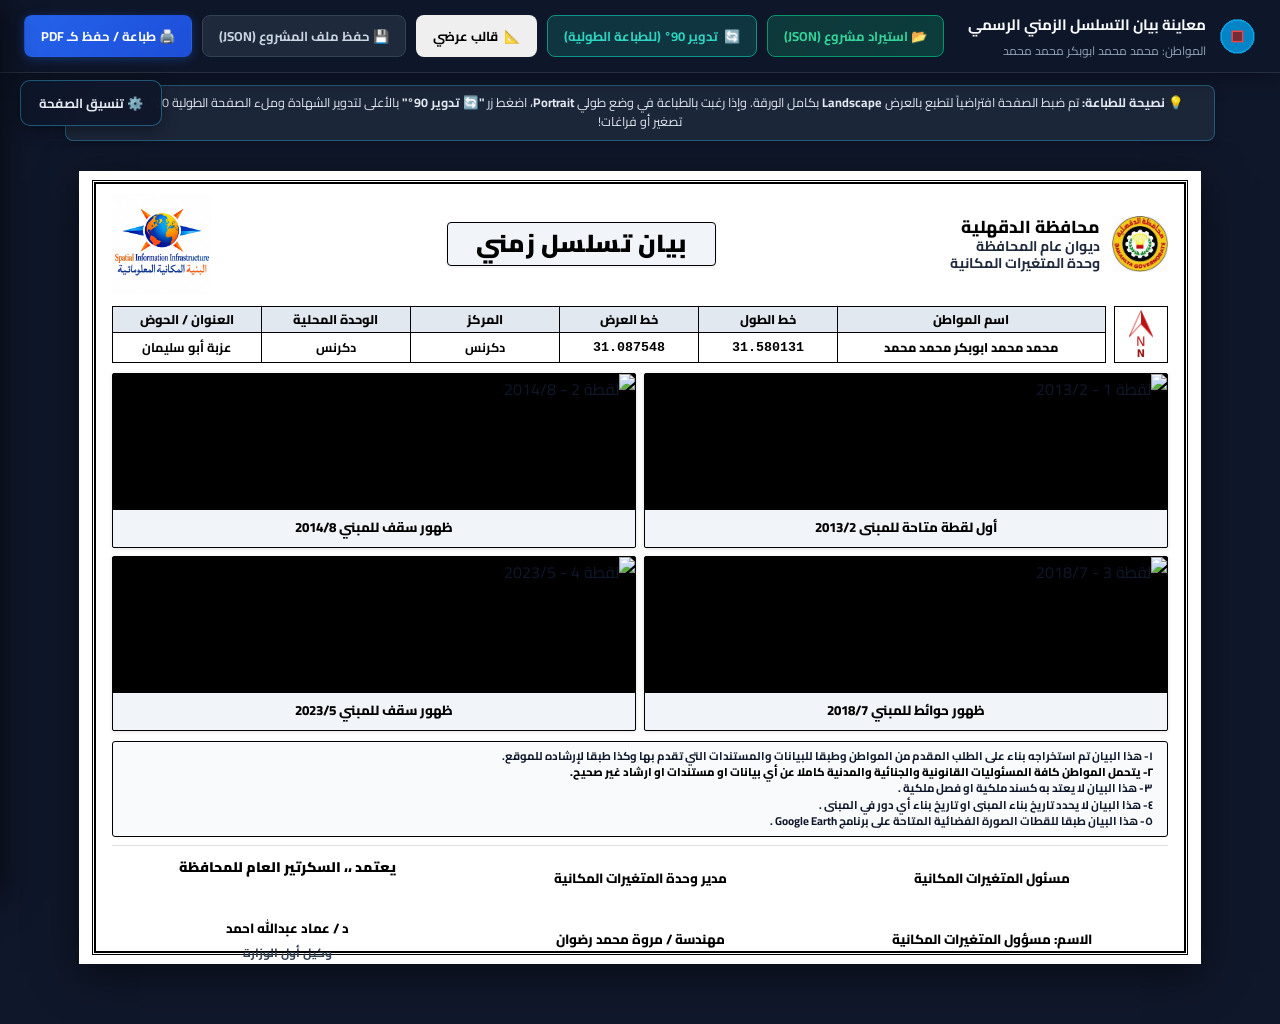
==== commit 2b20b987: "feat: update spatial logo, remove heavy pdf.js library, and add auto-save resilience" ====
--- a/extension/preview/preview.html
+++ b/extension/preview/preview.html
@@ -11,12 +11,9 @@
   
   <!-- Libraries for CSV, DOCX & PDF import/export -->
   <script src="../libs/jszip.min.js"></script>
-  <script src="../libs/pdf.min.js"></script>
-  <script src="../libs/docx.umd.js"></script>
   <script src="../libs/FileSaver.min.js"></script>
   <script src="../scripts/template_assets.js"></script>
   <script src="../scripts/geo_engine.js"></script>
-  <script src="../scripts/docx_builder.js"></script>
 </head>
 <body class="preview-body">
 
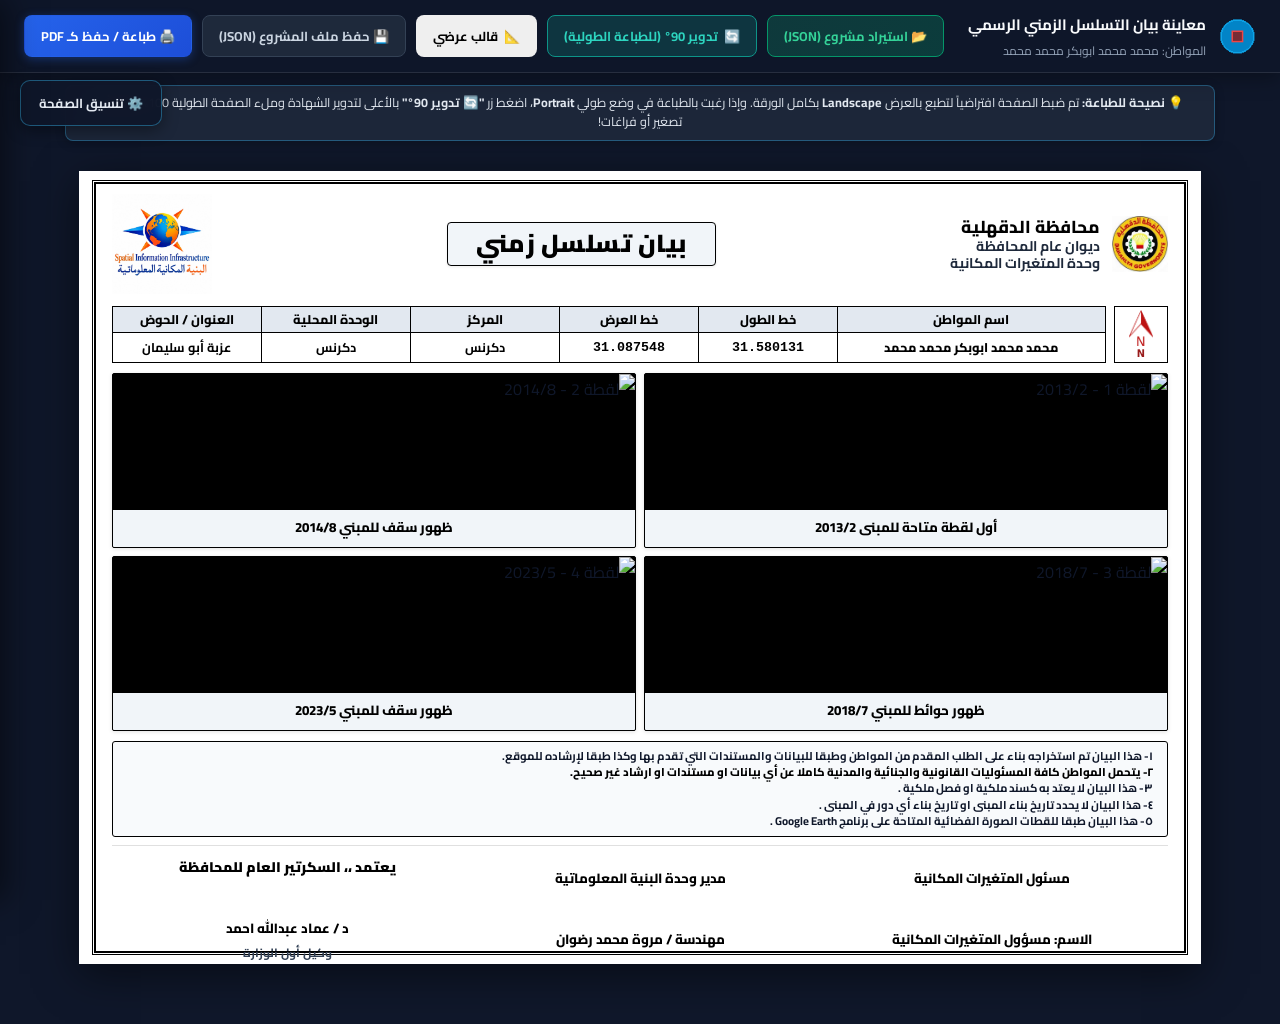
==== commit 439064b1: "feat: update lock state to مثبت/قابل للتعديل applying to polygon and pins, and update director title" ====
--- a/extension/preview/preview.html
+++ b/extension/preview/preview.html
@@ -292,7 +292,7 @@
           </div>
 
           <div class="sig-col sig-center">
-            <p class="sig-title" contenteditable="true" title="انقر لتعديل المسمى الوظيفي">مدير وحدة المتغيرات المكانية</p>
+            <p class="sig-title" contenteditable="true" title="انقر لتعديل المسمى الوظيفي">مدير وحدة البنية المعلوماتية</p>
             <div class="sig-space" contenteditable="true" title="مساحة الإمضاء والتوقيع">&nbsp;</div>
             <p class="sig-name" id="sig-director" contenteditable="true" title="انقر لتعديل الاسم">مهندسة / مروة محمد رضوان</p>
           </div>
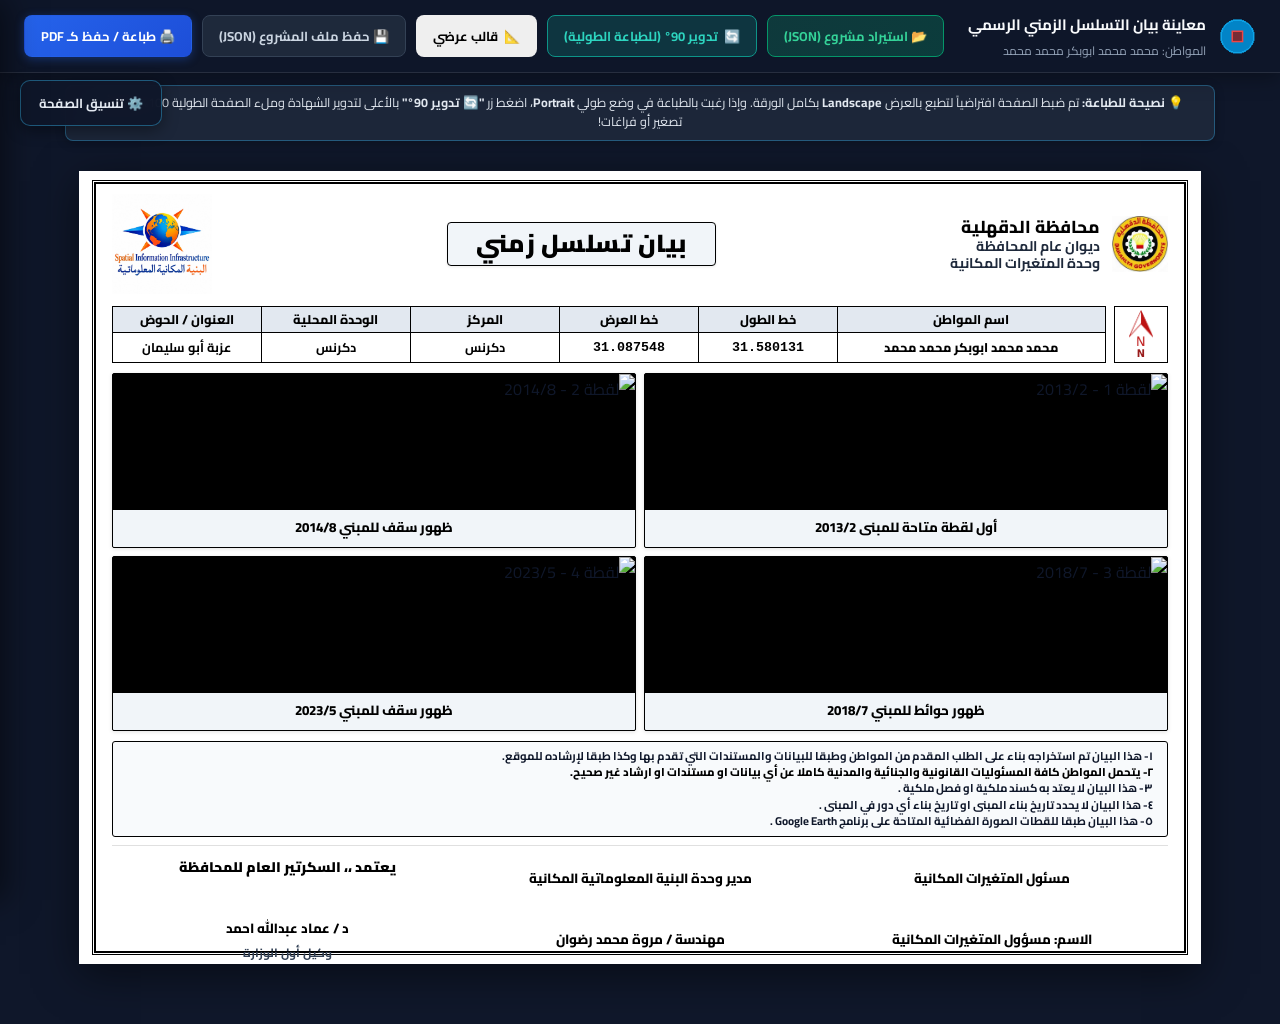
==== commit 2584f015: "feat: update director title to مدير وحدة البنية المعلوماتية المكانية" ====
--- a/extension/preview/preview.html
+++ b/extension/preview/preview.html
@@ -292,7 +292,7 @@
           </div>
 
           <div class="sig-col sig-center">
-            <p class="sig-title" contenteditable="true" title="انقر لتعديل المسمى الوظيفي">مدير وحدة البنية المعلوماتية</p>
+            <p class="sig-title" contenteditable="true" title="انقر لتعديل المسمى الوظيفي">مدير وحدة البنية المعلوماتية المكانية</p>
             <div class="sig-space" contenteditable="true" title="مساحة الإمضاء والتوقيع">&nbsp;</div>
             <p class="sig-name" id="sig-director" contenteditable="true" title="انقر لتعديل الاسم">مهندسة / مروة محمد رضوان</p>
           </div>
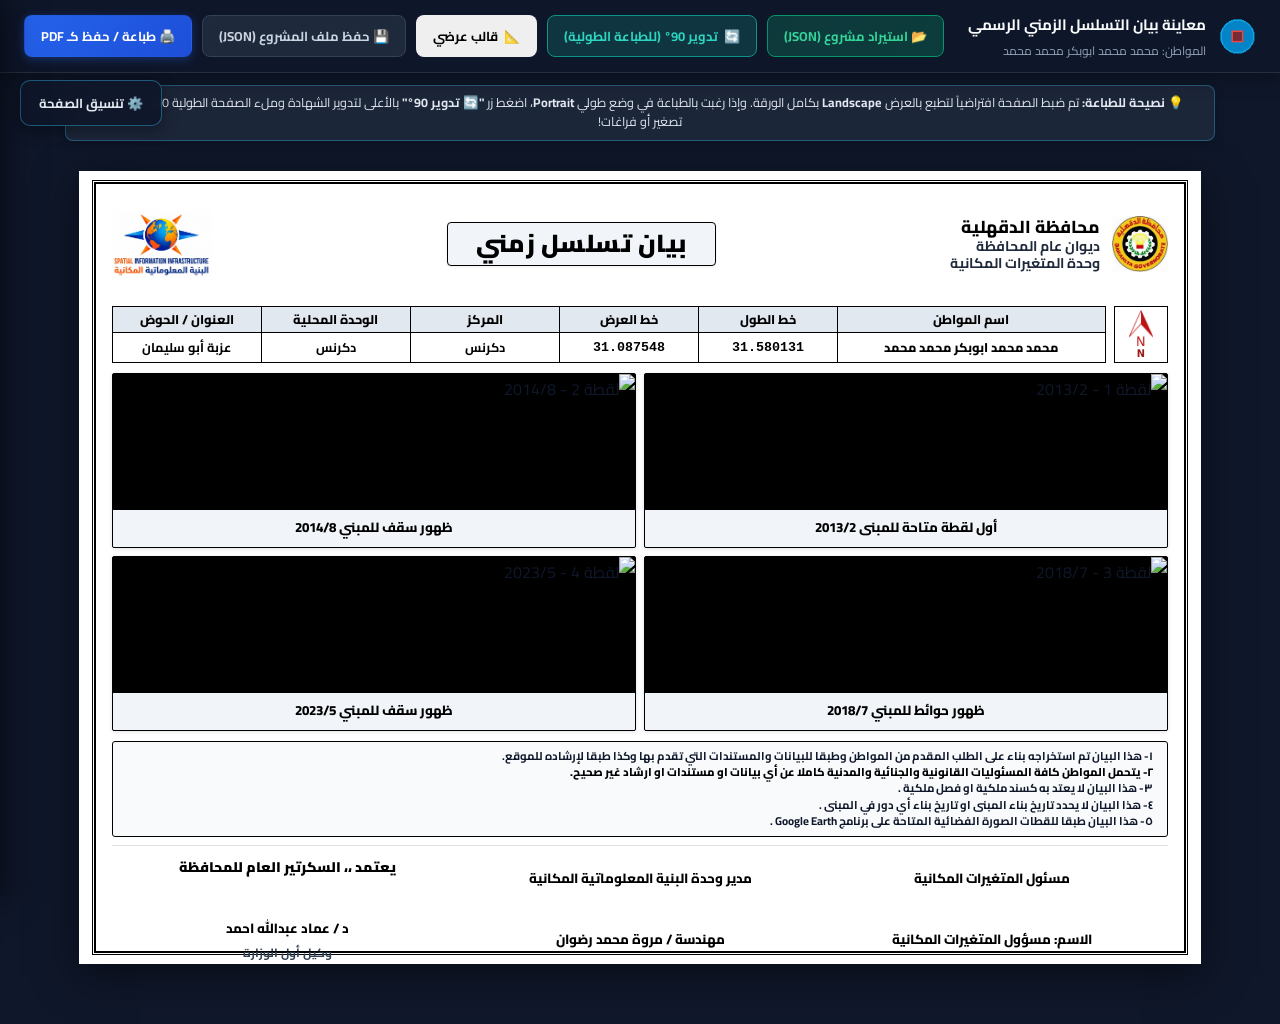
==== commit 3f5346ac: "fix local readings" ====
--- a/extension/preview/preview.html
+++ b/extension/preview/preview.html
@@ -209,7 +209,7 @@
         <header class="cert-header">
           <!-- Right: Dakahlia Governorate Info & Logo -->
           <div class="header-col header-gov">
-            <img id="img-dakahlia-logo" src="" alt="شعار محافظة الدقهلية" class="logo-dakahlia">
+            <img id="img-dakahlia-logo" src="../assets/dakahlia_logo.png" alt="شعار محافظة الدقهلية" class="logo-dakahlia">
             <div class="gov-text">
               <p class="gov-line1" contenteditable="true" title="انقر لتعديل النص">محافظة الدقهلية</p>
               <p class="gov-line2" contenteditable="true" title="انقر لتعديل النص">ديوان عام المحافظة</p>
@@ -226,7 +226,7 @@
 
           <!-- Left: Spatial Variables Logo -->
           <div class="header-col header-spatial">
-            <img id="img-spatial-logo" src="" alt="شعار المتغيرات المكانية" class="logo-spatial">
+            <img id="img-spatial-logo" src="../assets/spatial_logo.jpg" alt="شعار المتغيرات المكانية" class="logo-spatial">
           </div>
         </header>
 
@@ -235,7 +235,7 @@
           <div class="meta-row-wrapper">
             <!-- North Arrow: Positioned on the right, directly above the earliest satellite image -->
             <div class="north-indicator-box" title="اتجاه الشمال الجغرافي للصور الفضائية">
-              <img id="img-north-arrow" src="" alt="اتجاه الشمال N" class="img-north-arrow">
+              <img id="img-north-arrow" src="../assets/north_arrow.png" alt="اتجاه الشمال N" class="img-north-arrow">
               <span class="north-caption">N</span>
             </div>
 
